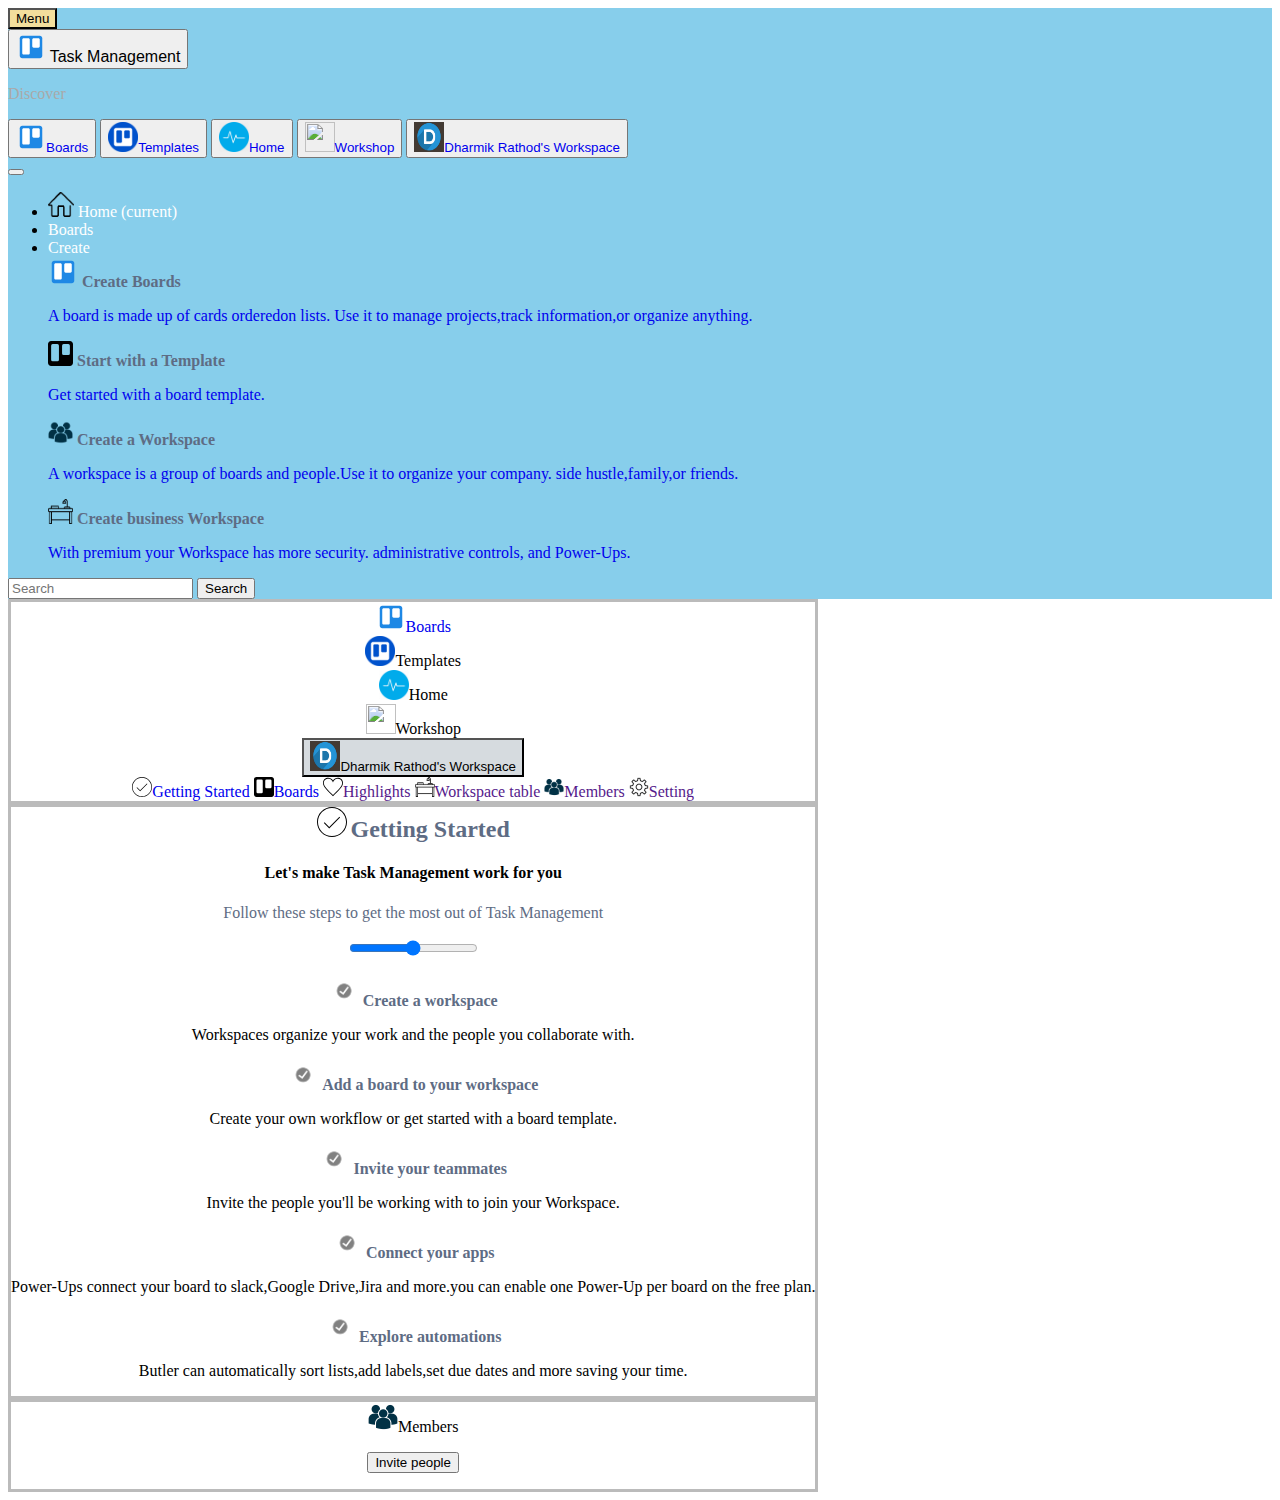
==== gettingstarted.html @ 68189169 "commit changes" ====
<!doctype html>
<html lang="en">
  <head>
    <!-- Required meta tags -->
    <meta charset="utf-8">
    <meta name="viewport" content="width=device-width, initial-scale=1, shrink-to-fit=no">

    <!-- Bootstrap CSS -->
    <link rel="stylesheet" href="https://cdn.jsdelivr.net/npm/bootstrap@4.6.0/dist/css/bootstrap.min.css" integrity="sha384-B0vP5xmATw1+K9KRQjQERJvTumQW0nPEzvF6L/Z6nronJ3oUOFUFpCjEUQouq2+l" crossorigin="anonymous">

    <title>Getting Started</title>
    <link rel="stylesheet" type="text/css" href="subcontainer.css">
    <style type="text/css">
 
 
  
  .navbar{
    background-color: skyblue  ;
  }
  .btn1 {
    background-color: #F3DE9C ;
  }
  .btn3{
    background-color:  #D6DBDF ;
  }
  .container{
     display: flex;
  flex-direction: row;
  text-align: center;
  }
  *{
    box-sizing: border-box;
  }
  @media only screen and (max-width: 415px){
      .container > div{
        flex-direction: column;
        background-color: #F0F8FF;
      }
    }
 
  


    </style>
  
  </head>
  <body>

    <nav class="navbar   navbar-expand-lg navbar-light" class="nav">
 <div class="dropdown">
  <button  class="btn1" class="btn  dropdown-toggle" type="button" id="dropdownMenu2" data-toggle="dropdown" aria-haspopup="true" aria-expanded="false">
    Menu
  </button>
  <div class="dropdown-menu" aria-labelledby="dropdownMenu2">
    <button class="dropdown-item" type="button">
      <a class="navbar-brand" href="index.html" style="text-decoration: none;">
                    <img src="./images/icons8-trello.svg" width="30" height="30"
                        class="d-inline-block align-top" alt="">
                    <font color="black" size="3">Task Management</font>
                </a>
    </button>
    <div class="ml-sm-4 m-sm-2">
      <font color="#A9A9A9 ">
        <p class="text-center">

    Discover
  </p>
  </font>
  </div>
  <button class="dropdown-item" type="button">
   <form class="form-inline">
    <a href="startdoing.html" style="text-decoration: none;">
              <img src="./images/icons8-trello.svg" width="30" height="30"
                        class="img-fluid m-sm-2" alt="">Boards</a>
                      </form>
                    </button>
  <button class="dropdown-item" type="button">
   <form class="form-inline">
    <a href="templates.html" style="text-decoration:none;">
             <img src="./images/template.png" width="30" height="30"
                        class="img-fluid m-sm-2" alt="">Templates</a>
                      </form>
                    </button>
    <button class="dropdown-item" type="button">
   <form class="form-inline">
    <a href="index.html" style="text-decoration:none;">
             <img src="./images/heartbeat.png" width="30" height="30"
                        class="img-fluid m-sm-2" alt="">Home</a>
                      </form>
                    </button>
   <button class="dropdown-item" type="button">
   <form class="form-inline">
    <a href="templates.html" style="text-decoration:none;">
             <img src="./images/Workshop.png" width="30" height="30"
                        class="img-fluid m-sm-2" alt="">Workshop</a>
                      </form>
                    </button>
                    <button class="dropdown-item" type="button">
   <form class="form-inline">
 
             <img src="./images/dlogo.jpg" width="30" height="30"
                        class="img-fluid m-sm-2 mx mr-auto" alt=""><a href="gettingstarted.html" style="text-decoration: none;">Dharmik Rathod's Workspace</a>

                      </form>
                    </button>
  </div>
</div>
  <button class="navbar-toggler" type="button" data-toggle="collapse" data-target="#navbarSupportedContent" aria-controls="navbarSupportedContent" aria-expanded="false" aria-label="Toggle navigation">
    <span class="navbar-toggler-icon"></span>
  </button>

  <div class="collapse navbar-collapse" id="navbarSupportedContent">
    <ul class="navbar-nav mr-auto">
      <li class="nav-item active">
        <a class="nav-link" href="index.html" style="text-decoration: none;">
            <img src="./images/home.png" class="img-thumbnail img-fluid" style="max-height: 25px;"alt="...">
          <font color ="white">Home <span class="sr-only">(current)</span></a></font>
      </li>
      <li class="nav-item">
        <a class="nav-link" href="startdoing.html" style="text-decoration: none;"><font color ="white">Boards</a></font>
      </li>
      <li class="nav-item dropdown">
        <a class="nav-link dropdown-toggle" style="text-decoration: none;" href="#" id="navbarDropdown" role="button" data-toggle="dropdown" aria-haspopup="true" aria-expanded="false">
          <font color ="white">Create</font>
        </a>
        <div class="dropdown-menu" aria-labelledby="navbarDropdown">
          <a class="dropdown-item"  style="text-decoration: none;" href="#">
             <img src="./images/icons8-trello.svg" width="30" height="30"
                        class="img-fluid m-sm-2" alt="">
                         <font size="3" color=" #5E6C84"><b>Create Boards</b></font>
                         <p>A board is made up of cards orderedon lists. Use it to manage projects,track information,or organize anything.</p>
    
            
          </a>
          <div class="dropdown-divider"></div>
          <a class="dropdown-item"  style="text-decoration: none;" href="#">
             <img src="./images/btrello.svg" width="25" height="25"
                        class="img-fluid m-sm-2" alt="">
                         <font size="3" color=" #5E6C84"><b>Start with a Template</b></font>
                         <p>Get started with a board template.</p>
          </a>
          <div class="dropdown-divider"></div>
          <a class="dropdown-item" style="text-decoration: none;"  href="#">
             <img src="./images/member.jpg" width="25" height="25"
                        class="img-fluid m-sm-2" alt="">
                         <font size="3" color=" #5E6C84"><b>Create a Workspace</b></font>
                         <p>A workspace is a group of boards and people.Use it to organize your company. side hustle,family,or friends.</p>
          </a>
          <div class="dropdown-divider"></div>
           <a class="dropdown-item"  style="text-decoration: none;" href="#">
             <img src="./images/table.png" width="25" height="25"
                        class="img-fluid m-sm-2" alt="">
                         <font size="3" color=" #5E6C84"><b>Create business Workspace</b></font>
                         <p>With premium your Workspace has more security. administrative controls, and Power-Ups.</p>
          </a>

          

          
        </div>
      </li>
    </ul>
    <form class="form-inline my-2 my-lg-0">
      <input class="form-control mr-sm-2" type="search" placeholder="Search" aria-label="Search">
      <button class="btn btn-outline-light my-2 my-sm-0" type="submit">Search</button>
    </form>
  </div>
</nav>
<div class="container">
<div class="row">
  <div class="col m-sm-2 " style="  border-style: solid;
      border-color: rgb(187, 187, 187); /* grey */">
    <div class="row mt-sm-2" >
    <form class="form-inline">
              <img src="./images/icons8-trello.svg" width="30" height="30"
                        class="img-fluid m-sm-2" alt=""><a href="startdoing.html" style="text-decoration: none;">Boards</a>
                      </form>
                    </button>
                  </div>
                    <div class="dropdown-divider"></div>
 <div class="row">
   <form class="form-inline">
             <img src="./images/template.png" width="30" height="30"
                        class="img-fluid m-sm-2" alt="">Templates
                      </form>
                    </button>
                  </div>
                  <div class="dropdown-divider"></div>
<div class="row">
   <form class="form-inline">
             <img src="./images/heartbeat.png" width="30" height="30"
                        class="img-fluid m-sm-2" alt="">Home
                      </form>
                    </button>
                  </div>
                  <div class="dropdown-divider"></div>
<div class="row">
    <form class="form-inline">
             <img src="./images/Workshop.png" width="30" height="30"
                        class="img-fluid m-sm-2" alt="">Workshop
                      </form>
                    </button>
                  </div>
                  <div class="dropdown-divider"></div>

                  <div class="row">
                    <div class="dropdown">
  <button  class="btn3" class="btn dropdown-toggle" type="button" id="dropdownMenuButton" data-toggle="dropdown" aria-haspopup="true" aria-expanded="false">
    <img src="./images/dlogo.jpg" width="30" height="30"
                        class="img-fluid m-sm-2 mx mr-auto" alt="">Dharmik Rathod's Workspace

  </button>
  <div class="dropdown-menu" aria-labelledby="dropdownMenuButton">
    <a class="dropdown-item" href="gettingstarted.html" style="text-decoration: none;">
      <img src="./images/ticked.svg" width="20" height="20"
                        class="img-fluid m-sm-2" alt="">Getting Started
    </a>
    <a class="dropdown-item" href="startdoing.html" style="text-decoration: none;">
      <img src="./images/btrello.svg" width="20" height="20"
                        class="img-fluid m-sm-2" alt="">Boards
    </a>
    <a class="dropdown-item" href="" style="text-decoration: none;">
      <img src="./images/heart.svg" width="20" height="20"
                        class="img-fluid m-sm-2" alt="">Highlights
    </a>
    <a class="dropdown-item" href="" style="text-decoration: none;">
      <img src="./images/table.png" width="20" height="20"
                        class="img-fluid m-sm-2" alt="">Workspace table
    </a>
    <a class="dropdown-item" href="" style="text-decoration: none;">
      <img src="./images/member.jpg" width="20" height="20"
                        class="img-fluid m-sm-2" alt="">Members
    </a>
    <a class="dropdown-item" href="" style="text-decoration: none;">
      <img src="./images/setting.png" width="20" height="20"
                        class="img-fluid m-sm-2" alt="">Setting
    </a>
  </div>
</div>
  </div>
</div>
  <div class="col m-sm-2"style="  border-style: solid;
      border-color: rgb(187, 187, 187); /* grey */" >
    <div class="row m-sm-5">
       <img src="./images/ticked.svg" width="30" height="30"
                        class="img-fluid m-sm-2" alt="">
                        <font size="5" color=" #5E6C84"><b>Getting Started</b></font>

                        <div>
                           <div class="dropdown-divider"></div>
                          <p class="text-center">
                            <h4>Let's make Task Management work for you</h4>
                             <font size="3" color=" #5E6C84">Follow these steps to get the most out of Task Management</font>
                          </p>
<div class="range-wrap">
  <input type="range" class="range" min="0" max="100">
  <output class="bubble"></output>
</div>

<p class="text-center"> 
  <img src="./images/ticked1.png" width="30" height="30" class="img-fluid m-sm-2" alt="">
    <font size="3" color=" #5E6C84"><b>Create a workspace</b></font></p>
      <p class="ml-sm-5">Workspaces organize your work and the people you collaborate with.</p>

<p class="text-center"> 
  <img src="./images/ticked1.png" width="30" height="30" class="img-fluid m-sm-2" alt="">
    <font size="3" color=" #5E6C84"><b>Add a board to your workspace</b></font></p>
      <p class="ml-sm-5">Create your own workflow or get started with a board template.</p>
<p class="text-center"> 
  <img src="./images/ticked1.png" width="30" height="30" class="img-fluid m-sm-2" alt="">
    <font size="3" color=" #5E6C84"><b>Invite your teammates</b></font></p>
      <p class="ml-sm-5">Invite the people you'll be working with to join your Workspace.</p>

      <p class="text-center"> 
  <img src="./images/ticked1.png" width="30" height="30" class="img-fluid m-sm-2" alt="">
    <font size="3" color=" #5E6C84"><b>Connect your apps</b></font></p>
      <p class="ml-sm-5">Power-Ups connect your board to slack,Google Drive,Jira and more.you can enable one Power-Up per board on the free plan.</p>

      <p class="text-center"> 
  <img src="./images/ticked1.png" width="30" height="30" class="img-fluid m-sm-2" alt="">
    <font size="3" color=" #5E6C84"><b>Explore automations</b></font></p>
      <p class="ml-sm-5">Butler can automatically sort lists,add labels,set due dates and more saving your time.</p>
      </div>
    </div>
  </div>
    
  

  <div class="col m-sm-2" style="  border-style: solid;
      border-color: rgb(187, 187, 187); /* grey */">
   
     <img src="./images/member.jpg" width="30" height="30"
                        class="img-fluid m-sm-4" alt="">Members
      </br>
      <div class="dropdown-divider"></div>
      <p class="text-center">
      <button type="button" class="btn btn-primary btn-md">Invite people</button>
      </p>              
  </div>
</div>
</div>

  
  
  


   
    <script src="https://code.jquery.com/jquery-3.5.1.slim.min.js" integrity="sha384-DfXdz2htPH0lsSSs5nCTpuj/zy4C+OGpamoFVy38MVBnE+IbbVYUew+OrCXaRkfj" crossorigin="anonymous"></script>
    <script src="https://cdn.jsdelivr.net/npm/bootstrap@4.6.0/dist/js/bootstrap.bundle.min.js" integrity="sha384-Piv4xVNRyMGpqkS2by6br4gNJ7DXjqk09RmUpJ8jgGtD7zP9yug3goQfGII0yAns" crossorigin="anonymous"></script>

  
  </body>
</html>
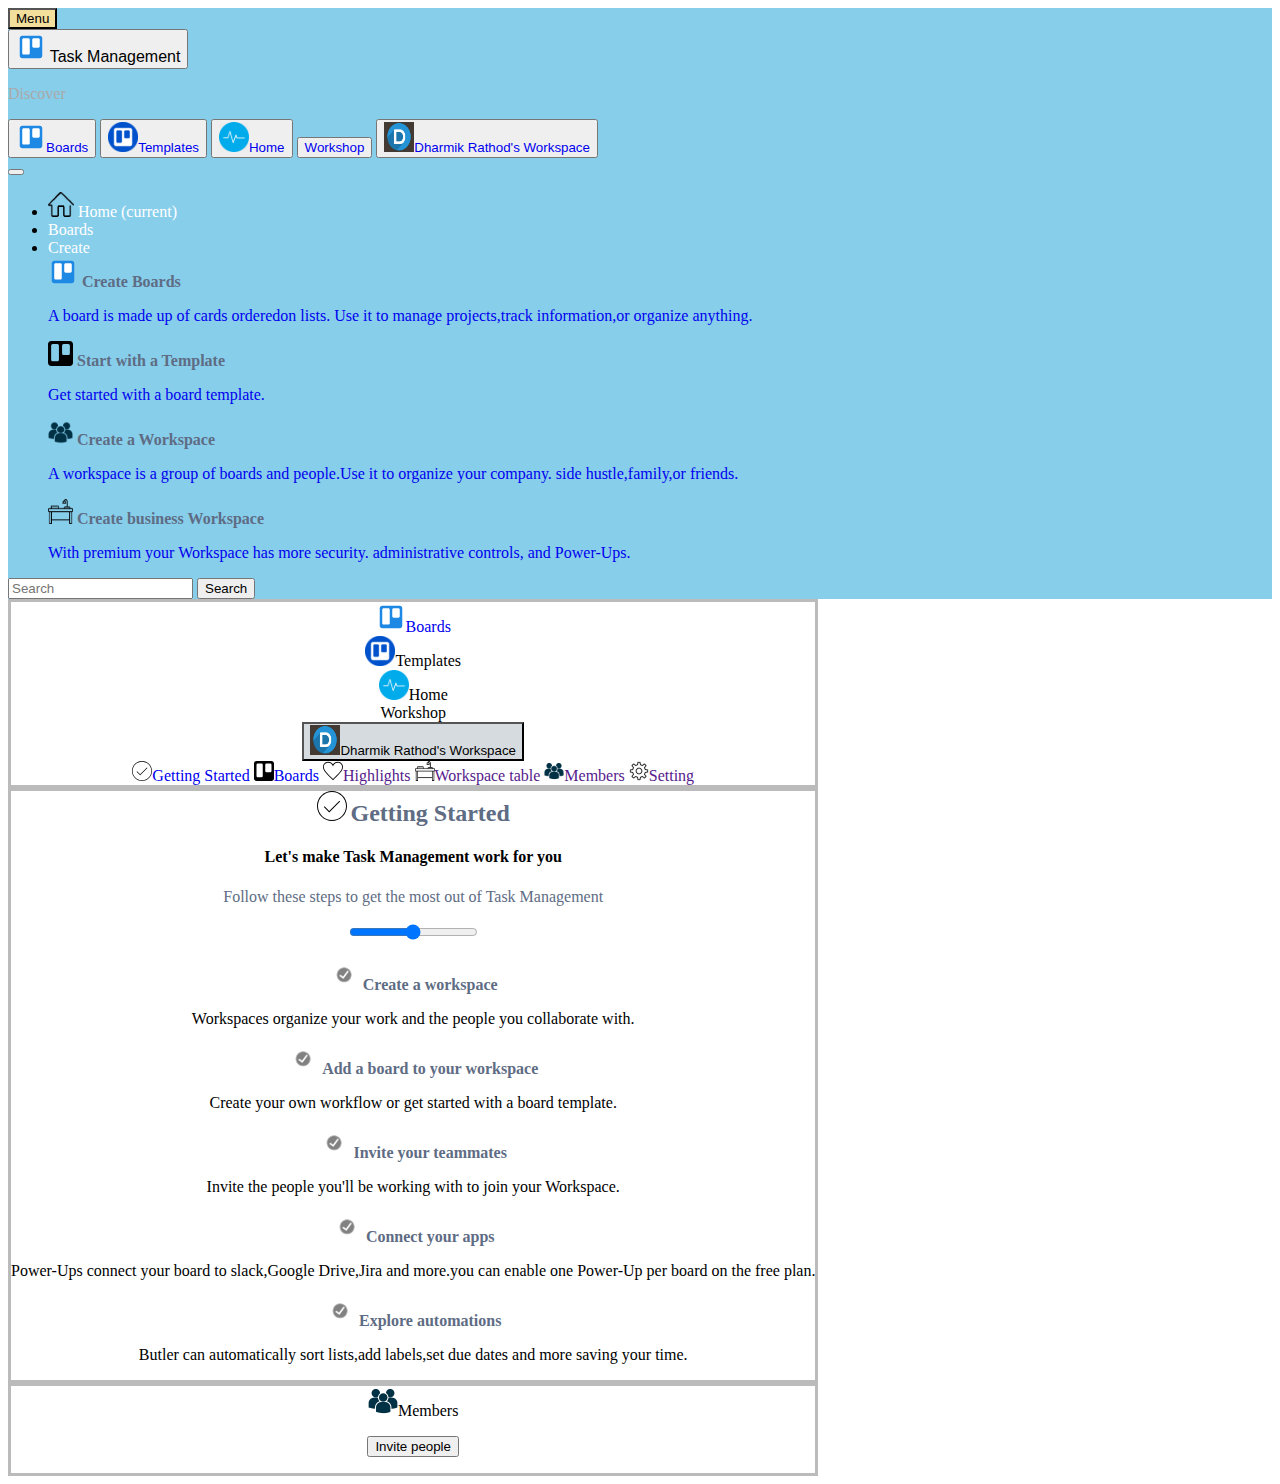
==== commit b88d430d: "Update gettingstarted.html" ====
--- a/gettingstarted.html
+++ b/gettingstarted.html
@@ -91,8 +91,7 @@
    <button class="dropdown-item" type="button">
    <form class="form-inline">
     <a href="templates.html" style="text-decoration:none;">
-             <img src="./images/Workshop.png" width="30" height="30"
-                        class="img-fluid m-sm-2" alt="">Workshop</a>
+           Workshop</a>
                       </form>
                     </button>
                     <button class="dropdown-item" type="button">
@@ -196,8 +195,7 @@
                   <div class="dropdown-divider"></div>
 <div class="row">
     <form class="form-inline">
-             <img src="./images/Workshop.png" width="30" height="30"
-                        class="img-fluid m-sm-2" alt="">Workshop
+            Workshop
                       </form>
                     </button>
                   </div>
@@ -311,4 +309,4 @@
 
   
   </body>
-</html>+</html>
